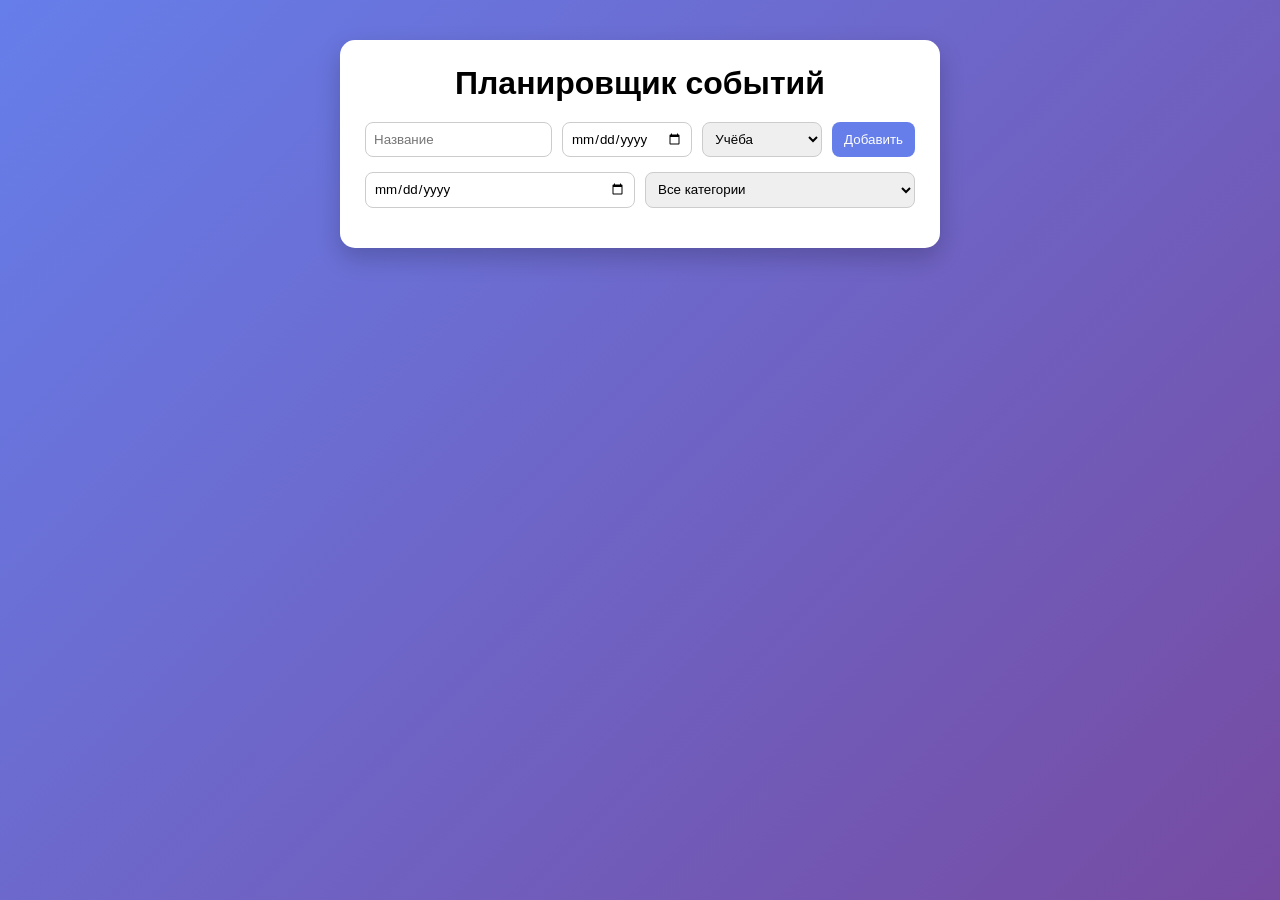
==== индивидуалка_JS/index.html @ 4caa9a97 "Add individual project - schedule planne" ====
<!DOCTYPE html>
<html lang="ru">
<head>
  <meta charset="UTF-8">
  <title>Планировщик</title>
  <link rel="stylesheet" href="style.css">
</head>
<body>

<div class="container">

<h1>Планировщик событий</h1>

<form id="event-form">
  <input type="text" id="title" placeholder="Название" required>
  <input type="date" id="date" required>

  <select id="category">
    <option value="Учёба">Учёба</option>
    <option value="Работа">Работа</option>
    <option value="Личное">Личное</option>
  </select>

  <button>Добавить</button>
</form>

<div class="filters">
  <input type="date" id="filter-date">
  
  <select id="filter-category">
    <option value="all">Все категории</option>
    <option value="Учёба">Учёба</option>
    <option value="Работа">Работа</option>
    <option value="Личное">Личное</option>
  </select>
</div>

<ul id="list"></ul>

</div>

<script src="app.js"></script>
</body>
</html>
---- индивидуалка_JS/style.css ----
* {
  margin: 0;
  padding: 0;
  box-sizing: border-box;
  font-family: Arial;
}

body {
  background: linear-gradient(135deg, #667eea, #764ba2);
  min-height: 100vh;
  display: flex;
  justify-content: center;
  align-items: start;
  padding-top: 40px;
}

.container {
  background: white;
  padding: 25px;
  border-radius: 15px;
  width: 600px;
  box-shadow: 0 10px 25px rgba(0,0,0,0.2);
}

h1 {
  text-align: center;
  margin-bottom: 20px;
}

form {
  display: flex;
  flex-wrap: wrap;
  gap: 10px;
  margin-bottom: 15px;
}

input, select {
  padding: 8px;
  border-radius: 8px;
  border: 1px solid #ccc;
  flex: 1;
}

button {
  padding: 8px 12px;
  border: none;
  border-radius: 8px;
  background: #667eea;
  color: white;
  cursor: pointer;
  transition: 0.2s;
}

button:hover {
  background: #5a67d8;
}

.filters {
  display: flex;
  gap: 10px;
  margin: 15px 0;
}

ul {
  list-style: none;
}

li {
  background: #f9f9f9;
  padding: 10px;
  border-radius: 10px;
  margin-bottom: 10px;
  display: flex;
  justify-content: space-between;
  align-items: center;
  transition: 0.2s;
}

li:hover {
  transform: scale(1.02);
}

.event-info {
  display: flex;
  flex-direction: column;
}

.event-title {
  font-weight: bold;
}

.event-date {
  font-size: 12px;
  color: gray;
}

.actions button {
  margin-left: 5px;
  background: #eee;
  color: black;
}

.actions button:hover {
  background: #ddd;
}
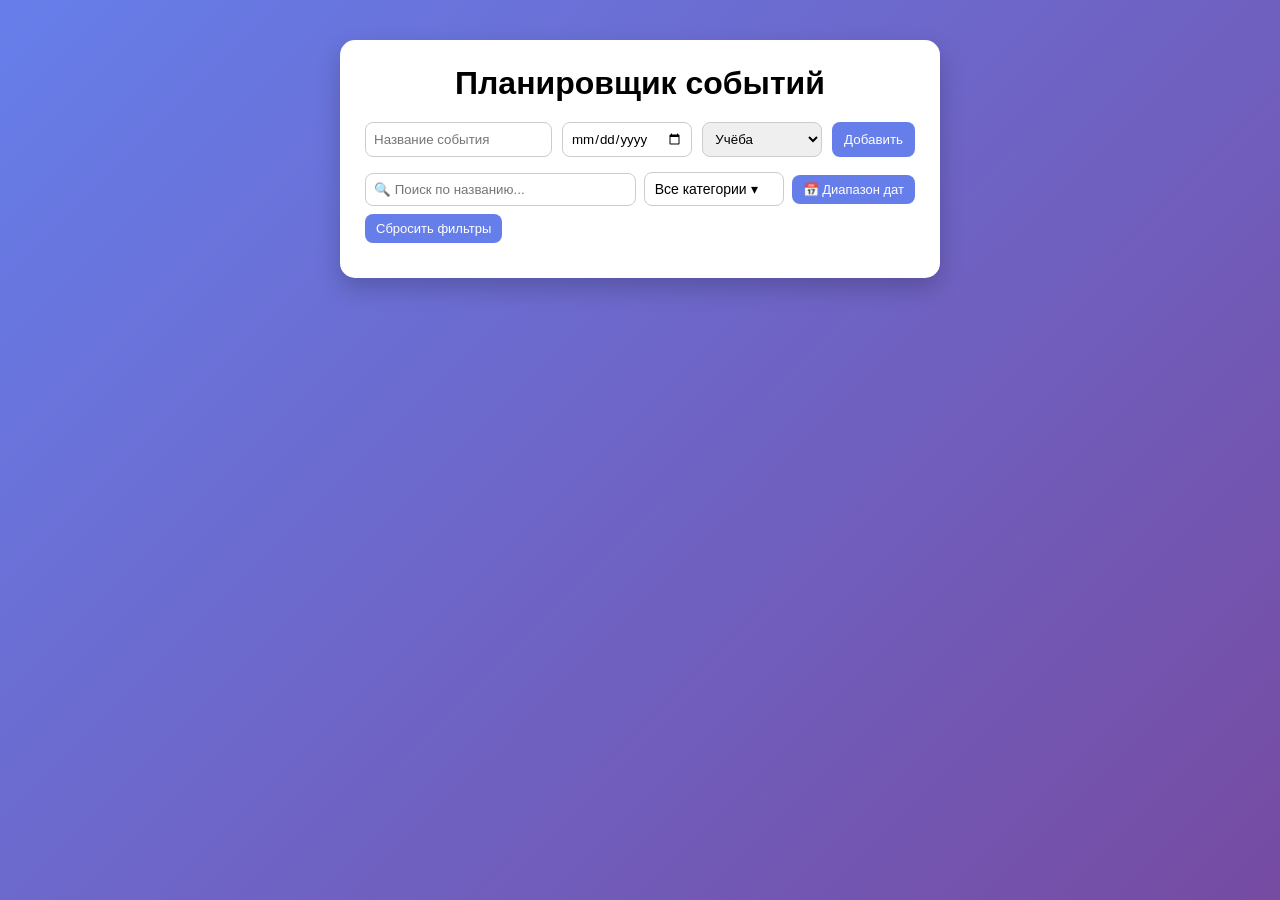
==== commit c55da20b: "обновил проект" ====
--- a/индивидуалка_JS/index.html
+++ b/индивидуалка_JS/index.html
@@ -9,34 +9,62 @@
 
 <div class="container">
 
-<h1>Планировщик событий</h1>
+  <h1>Планировщик событий</h1>
 
-<form id="event-form">
-  <input type="text" id="title" placeholder="Название" required>
-  <input type="date" id="date" required>
+  <div id="edit-hint" class="edit-hint" style="display:none;">
+    ✏️ Режим редактирования 
+  </div>
 
-  <select id="category">
-    <option value="Учёба">Учёба</option>
-    <option value="Работа">Работа</option>
-    <option value="Личное">Личное</option>
-  </select>
+  <form id="event-form">
+    <input type="text" id="title" placeholder="Название события" required>
+    <input type="date" id="date" required>
+    <select id="category">
+      <option value="Учёба">Учёба</option>
+      <option value="Работа">Работа</option>
+      <option value="Личное">Личное</option>
+    </select>
+    <button type="button" id="submit-btn" onclick="submitForm()">Добавить</button>
+    <button type="button" id="cancel-btn" onclick="cancelEdit()" style="display:none;">Отмена</button>
+  </form>
 
-  <button>Добавить</button>
-</form>
+  <div class="filters">
+    <input type="text" id="search" placeholder="🔍 Поиск по названию..." oninput="render()">
 
-<div class="filters">
-  <input type="date" id="filter-date">
-  
-  <select id="filter-category">
-    <option value="all">Все категории</option>
-    <option value="Учёба">Учёба</option>
-    <option value="Работа">Работа</option>
-    <option value="Личное">Личное</option>
-  </select>
+    <div class="multiselect" id="ms-wrap">
+      <div class="ms-display" onclick="toggleMs()">
+        <span id="ms-label">Все категории</span> ▾
+      </div>
+      <div class="ms-dropdown" id="ms-dropdown">
+        <label><input type="checkbox" value="Учёба" onchange="updateMsLabel(); render()"> Учёба</label>
+        <label><input type="checkbox" value="Работа" onchange="updateMsLabel(); render()"> Работа</label>
+        <label><input type="checkbox" value="Личное" onchange="updateMsLabel(); render()"> Личное</label>
+      </div>
+    </div>
+
+    <button type="button" onclick="openModal()">📅 Диапазон дат</button>
+    <button type="button" onclick="clearFilters()">Сбросить фильтры</button>
+  </div>
+
+  <div id="range-display" style="display:none; font-size:13px; color:gray; margin-bottom:8px;"></div>
+
+  <ul id="list"></ul>
+  <div id="empty" style="display:none; text-align:center; color:gray; padding:20px;">Событий не найдено</div>
+
 </div>
 
-<ul id="list"></ul>
-
+<!-- Модальное окно диапазона дат -->
+<div id="modal" class="modal-overlay" onclick="handleModalClick(event)">
+  <div class="modal-box">
+    <h2>Диапазон дат</h2>
+    <label>От</label>
+    <input type="date" id="range-from">
+    <label>До</label>
+    <input type="date" id="range-to">
+    <div class="modal-actions">
+      <button type="button" onclick="closeModal()">Отмена</button>
+      <button type="button" onclick="applyRange()">Применить</button>
+    </div>
+  </div>
 </div>
 
 <script src="app.js"></script>
--- a/индивидуалка_JS/style.css
+++ b/индивидуалка_JS/style.css
@@ -27,6 +27,16 @@
   margin-bottom: 20px;
 }
 
+.edit-hint {
+  background: #eef;
+  border-left: 3px solid #667eea;
+  padding: 8px 12px;
+  border-radius: 6px;
+  font-size: 13px;
+  color: #444;
+  margin-bottom: 12px;
+}
+
 form {
   display: flex;
   flex-wrap: wrap;
@@ -55,14 +65,99 @@
   background: #5a67d8;
 }
 
+#cancel-btn {
+  background: #aaa;
+}
+
+#cancel-btn:hover {
+  background: #999;
+}
+
 .filters {
   display: flex;
-  gap: 10px;
-  margin: 15px 0;
-}
-
+  gap: 8px;
+  flex-wrap: wrap;
+  margin: 15px 0 10px;
+  align-items: center;
+}
+
+.filters input {
+  flex: 2;
+  min-width: 140px;
+}
+
+.filters button {
+  font-size: 13px;
+  padding: 7px 11px;
+  white-space: nowrap;
+}
+
+/* Multiselect */
+.multiselect {
+  position: relative;
+  flex: 1;
+  min-width: 140px;
+}
+
+.ms-display {
+  padding: 8px 10px;
+  border: 1px solid #ccc;
+  border-radius: 8px;
+  cursor: pointer;
+  background: white;
+  font-size: 14px;
+  user-select: none;
+  white-space: nowrap;
+  overflow: hidden;
+  text-overflow: ellipsis;
+}
+
+.ms-dropdown {
+  display: none;
+  position: absolute;
+  top: calc(100% + 4px);
+  left: 0;
+  right: 0;
+  background: white;
+  border: 1px solid #ccc;
+  border-radius: 8px;
+  padding: 6px;
+  z-index: 50;
+  box-shadow: 0 4px 12px rgba(0,0,0,0.1);
+}
+
+.ms-dropdown.open {
+  display: block;
+}
+
+.ms-dropdown label {
+  display: flex;
+  align-items: center;
+  gap: 8px;
+  padding: 6px 8px;
+  border-radius: 6px;
+  cursor: pointer;
+  font-size: 14px;
+  white-space: nowrap;
+}
+
+.ms-dropdown input[type="checkbox"] {
+  width: 16px;
+  height: 16px;
+  min-width: 16px;
+  cursor: pointer;
+  margin: 0;
+  flex-shrink: 0;
+}
+
+.ms-dropdown label:hover {
+  background: #f3f3f3;
+}
+
+/* Список событий */
 ul {
   list-style: none;
+  margin-top: 10px;
 }
 
 li {
@@ -102,4 +197,53 @@
 
 .actions button:hover {
   background: #ddd;
+}
+
+/* Модальное окно */
+.modal-overlay {
+  display: none;
+  position: fixed;
+  inset: 0;
+  background: rgba(0,0,0,0.4);
+  z-index: 100;
+  align-items: center;
+  justify-content: center;
+}
+
+.modal-box {
+  background: white;
+  padding: 24px;
+  border-radius: 14px;
+  width: 300px;
+  box-shadow: 0 8px 24px rgba(0,0,0,0.2);
+}
+
+.modal-box h2 {
+  font-size: 18px;
+  margin-bottom: 14px;
+  text-align: left;
+}
+
+.modal-box label {
+  display: block;
+  font-size: 13px;
+  color: #555;
+  margin-bottom: 4px;
+}
+
+.modal-box input {
+  width: 100%;
+  margin-bottom: 12px;
+  flex: none;
+}
+
+.modal-actions {
+  display: flex;
+  justify-content: flex-end;
+  gap: 8px;
+  margin-top: 4px;
+}
+
+.modal-actions button:first-child {
+  background: #aaa;
 }
